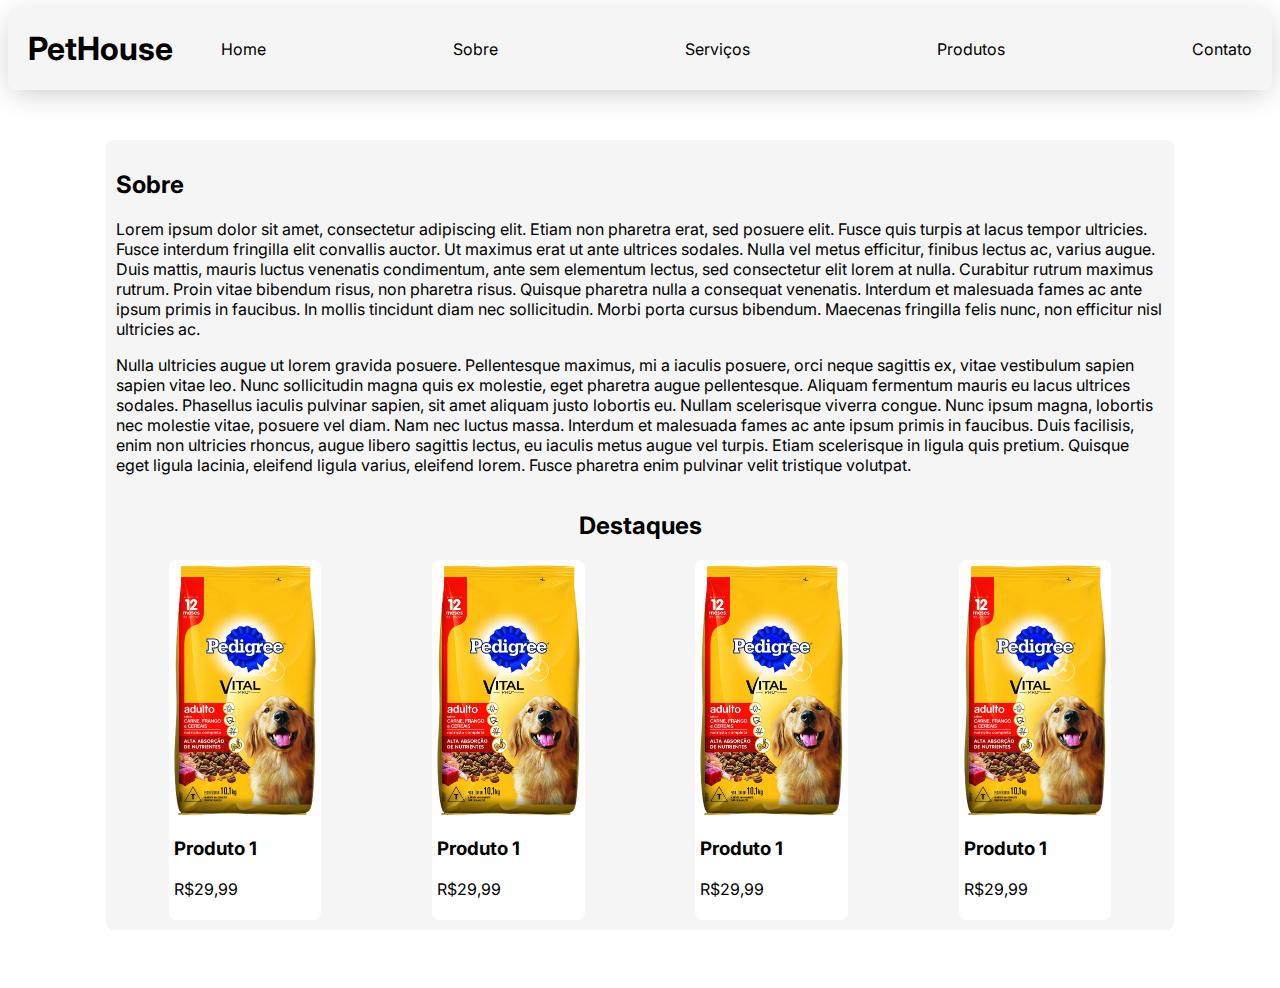
==== index.html @ 9e3e1195 "feat: :hammer: Commit inital" ====
<!DOCTYPE html>
<html lang="en">
<head>
    <link rel="stylesheet" href="/CSS/index.css">
    <meta charset="UTF-8">
    <meta name="viewport" content="width=device-width, initial-scale=1.0">
    <title>Petshop</title>
</head>
<body>
    <main>
        <header>
            <h1>PetHouse</h1>
            <nav>
                <ul>
                    <li>
                        <a href="">Home</a>
                    </li>
                    <li>
                        <a href="">Sobre</a>
                    </li>
                    <li>
                        <a href="">Serviços</a>
                    </li>
                    <li>
                        <a href="">Produtos</a>
                    </li>
                    <li>
                        <a href="">Contato</a>
                    </li>
                </ul>
            </nav>
        </header>
        <div class="subQuadrado">
            <div class="quadrado">
                <div class="sobre">
                    <h2>Sobre</h2>
                    <p>
                        Lorem ipsum dolor sit amet, consectetur adipiscing elit. Etiam non pharetra erat, sed posuere elit. Fusce quis turpis at lacus tempor ultricies. Fusce interdum fringilla elit convallis auctor. Ut maximus erat ut ante ultrices sodales. Nulla vel metus efficitur, finibus lectus ac, varius augue. Duis mattis, mauris luctus venenatis condimentum, ante sem elementum lectus, sed consectetur elit lorem at nulla. Curabitur rutrum maximus rutrum. Proin vitae bibendum risus, non pharetra risus. Quisque pharetra nulla a consequat venenatis. Interdum et malesuada fames ac ante ipsum primis in faucibus. In mollis tincidunt diam nec sollicitudin. Morbi porta cursus bibendum. Maecenas fringilla felis nunc, non efficitur nisl ultricies ac.
                    </p>
                    <p>
                        Nulla ultricies augue ut lorem gravida posuere. Pellentesque maximus, mi a iaculis posuere, orci neque sagittis ex, vitae vestibulum sapien sapien vitae leo. Nunc sollicitudin magna quis ex molestie, eget pharetra augue pellentesque. Aliquam fermentum mauris eu lacus ultrices sodales. Phasellus iaculis pulvinar sapien, sit amet aliquam justo lobortis eu. Nullam scelerisque viverra congue. Nunc ipsum magna, lobortis nec molestie vitae, posuere vel diam. Nam nec luctus massa. Interdum et malesuada fames ac ante ipsum primis in faucibus. Duis facilisis, enim non ultricies rhoncus, augue libero sagittis lectus, eu iaculis metus augue vel turpis. Etiam scelerisque in ligula quis pretium. Quisque eget ligula lacinia, eleifend ligula varius, eleifend lorem. Fusce pharetra enim pulvinar velit tristique volutpat.
                    </p>
                </div>
                <h2>Destaques</h2>
                <div class="secaoLocalProdutosDestaques">
                    <div class="prduto">
                        <img src="/img/Racao.png" alt="">
                        <h3>Produto 1</h3>
                        <p>R$29,99</p>
                    </div>
                    <div class="prduto">
                        <img src="/img/Racao.png" alt="">
                        <h3>Produto 1</h3>
                        <p>R$29,99</p>
                    </div>
                    <div class="prduto">
                        <img src="/img/Racao.png" alt="">
                        <h3>Produto 1</h3>
                        <p>R$29,99</p>
                    </div>
                    <div class="prduto">
                        <img src="/img/Racao.png" alt="">
                        <h3>Produto 1</h3>
                        <p>R$29,99</p>
                    </div>
                </div>
            </div>
        </div>
    </main>
</body>
</html>
---- CSS/index.css ----
@import url('https://fonts.googleapis.com/css2?family=Inter:wght@100..900&family=Poppins:ital,wght@0,100;0,200;0,300;0,400;0,500;0,600;0,700;0,800;0,900;1,100;1,200;1,300;1,400;1,500;1,600;1,700;1,800;1,900&display=swap');

body {
    background-image: url(/img/Fundo.jpg);
    background-size: cover;
    background-position: center;
    background-attachment: fixed;
    font-family: "Inter", sans-serif;
}

header {
    display: grid;
    grid-template-columns: 1fr 7fr;
    background-color: whitesmoke;
    border-radius: 8px;
    padding: 0px 20px 0px 20px;
    box-shadow: 0px 6px 31px -6px #00000040;
}

ul {
    display: flex;
    align-items: center;
    justify-content: space-between;
    line-height: 50px;
    list-style: none;
}

a {
    text-decoration: none;
    color: black;
}

.subQuadrado {
    display: flex;
    justify-content: center;
    padding: 50px;
}

.quadrado {
    padding: 10px;
    width: 90%;
    background-color: whitesmoke;
    border-radius: 8px;
    display: flex;
    flex-direction: column;
    align-items: center;
    justify-content: center;
    position: relative;
}

.secaoLocalProdutosDestaques {
    display: flex;
    align-items: center;
    justify-content: space-between;
    padding: 0px;
    width: 90%;
}

.prduto {
    border-radius: 8px;
    background-color: white;
    border: solid white 5px;
}

.prduto img {
    max-height: 250px;
}
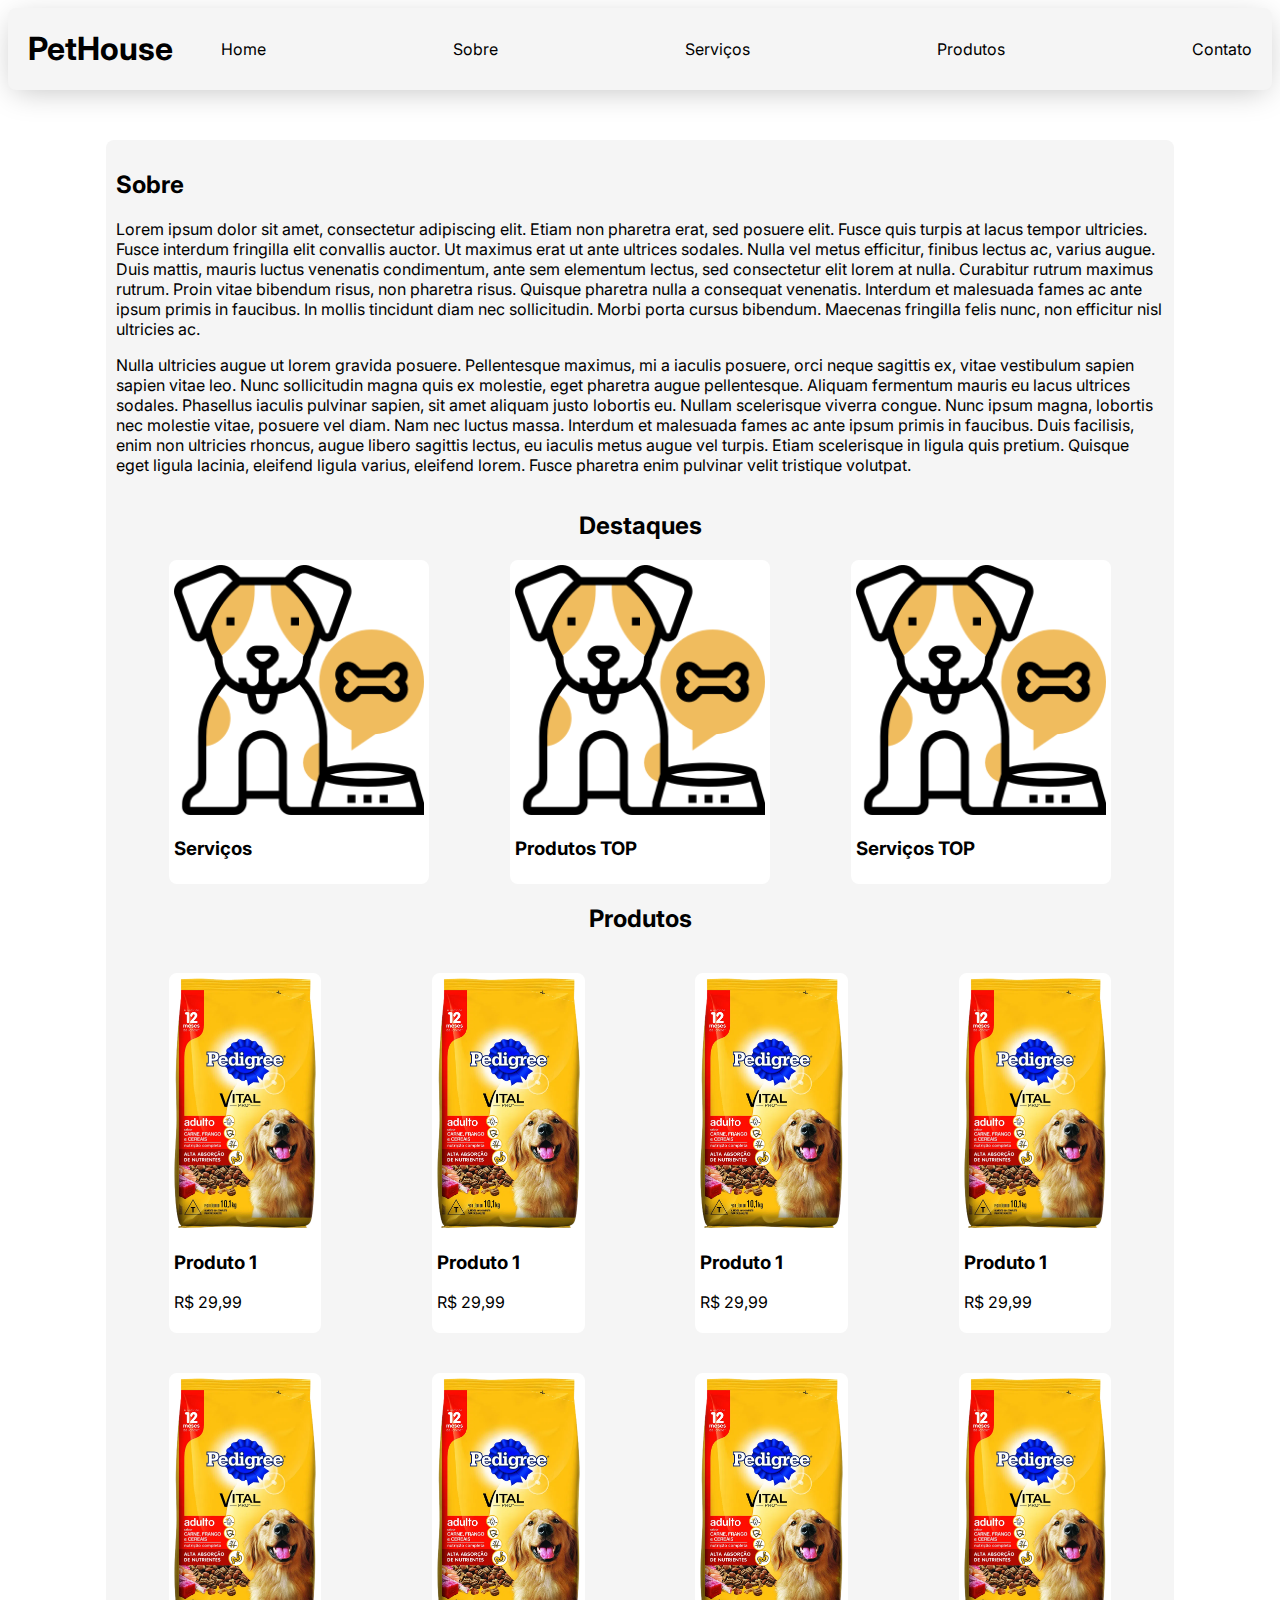
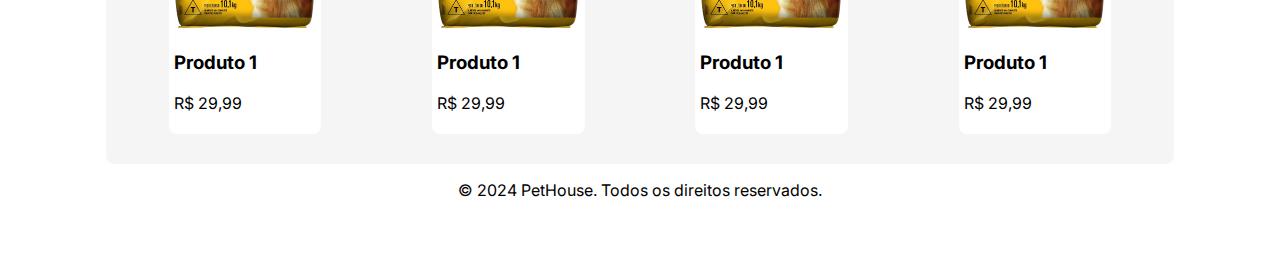
==== commit 8fc7aa7b: "feat: :hammer: Destaques add" ====
--- a/index.html
+++ b/index.html
@@ -42,29 +42,69 @@
                     </p>
                 </div>
                 <h2>Destaques</h2>
-                <div class="secaoLocalProdutosDestaques">
+                <div class="secaoLocalDestaques">
                     <div class="prduto">
-                        <img src="/img/Racao.png" alt="">
-                        <h3>Produto 1</h3>
-                        <p>R$29,99</p>
+                        <img src="/img/cachorro.png" alt="">
+                        <h3>Serviços</h3>
                     </div>
                     <div class="prduto">
-                        <img src="/img/Racao.png" alt="">
-                        <h3>Produto 1</h3>
-                        <p>R$29,99</p>
+                        <img src="/img/cachorro.png" alt="">
+                        <h3>Produtos TOP</h3>
                     </div>
                     <div class="prduto">
-                        <img src="/img/Racao.png" alt="">
+                        <img src="/img/cachorro.png" alt="">
+                        <h3>Serviços TOP</h3>
+                    </div>
+                </div>
+                <h2>Produtos</h2>
+                <div class="secaoLocalProdutos">
+                    <div class="prduto">
+                        <img src="/img/Racao.png" alt="Racao">
                         <h3>Produto 1</h3>
-                        <p>R$29,99</p>
+                        <p>R$ 29,99</p>
                     </div>
                     <div class="prduto">
-                        <img src="/img/Racao.png" alt="">
+                        <img src="/img/Racao.png" alt="Racao">
                         <h3>Produto 1</h3>
-                        <p>R$29,99</p>
+                        <p>R$ 29,99</p>
+                    </div>
+                    <div class="prduto">
+                        <img src="/img/Racao.png" alt="Racao">
+                        <h3>Produto 1</h3>
+                        <p>R$ 29,99</p>
+                    </div>
+                    <div class="prduto">
+                        <img src="/img/Racao.png" alt="Racao">
+                        <h3>Produto 1</h3>
+                        <p>R$ 29,99</p>
+                    </div>
+                </div>
+                <div class="secaoLocalProdutos">
+                    <div class="prduto">
+                        <img src="/img/Racao.png" alt="Racao">
+                        <h3>Produto 1</h3>
+                        <p>R$ 29,99</p>
+                    </div>
+                    <div class="prduto">
+                        <img src="/img/Racao.png" alt="Racao">
+                        <h3>Produto 1</h3>
+                        <p>R$ 29,99</p>
+                    </div>
+                    <div class="prduto">
+                        <img src="/img/Racao.png" alt="Racao">
+                        <h3>Produto 1</h3>
+                        <p>R$ 29,99</p>
+                    </div>
+                    <div class="prduto">
+                        <img src="/img/Racao.png" alt="Racao">
+                        <h3>Produto 1</h3>
+                        <p>R$ 29,99</p>
                     </div>
                 </div>
             </div>
+            <footer>
+                <p>&copy; 2024 PetHouse. Todos os direitos reservados.</p>
+            </footer>
         </div>
     </main>
 </body>
--- a/CSS/index.css
+++ b/CSS/index.css
@@ -32,6 +32,8 @@
 
 .subQuadrado {
     display: flex;
+    flex-direction: column;
+    align-items: center;
     justify-content: center;
     padding: 50px;
 }
@@ -48,7 +50,7 @@
     position: relative;
 }
 
-.secaoLocalProdutosDestaques {
+.secaoLocalDestaques {
     display: flex;
     align-items: center;
     justify-content: space-between;
@@ -66,5 +68,15 @@
     max-height: 250px;
 }
 
+.secaoLocalProdutos {
+    border: solid transparent 20px;
+    display: flex;
+    align-items: center;
+    justify-content: space-between;
+    padding: 0px;
+    width: 90%;
+}
 
 
+
+
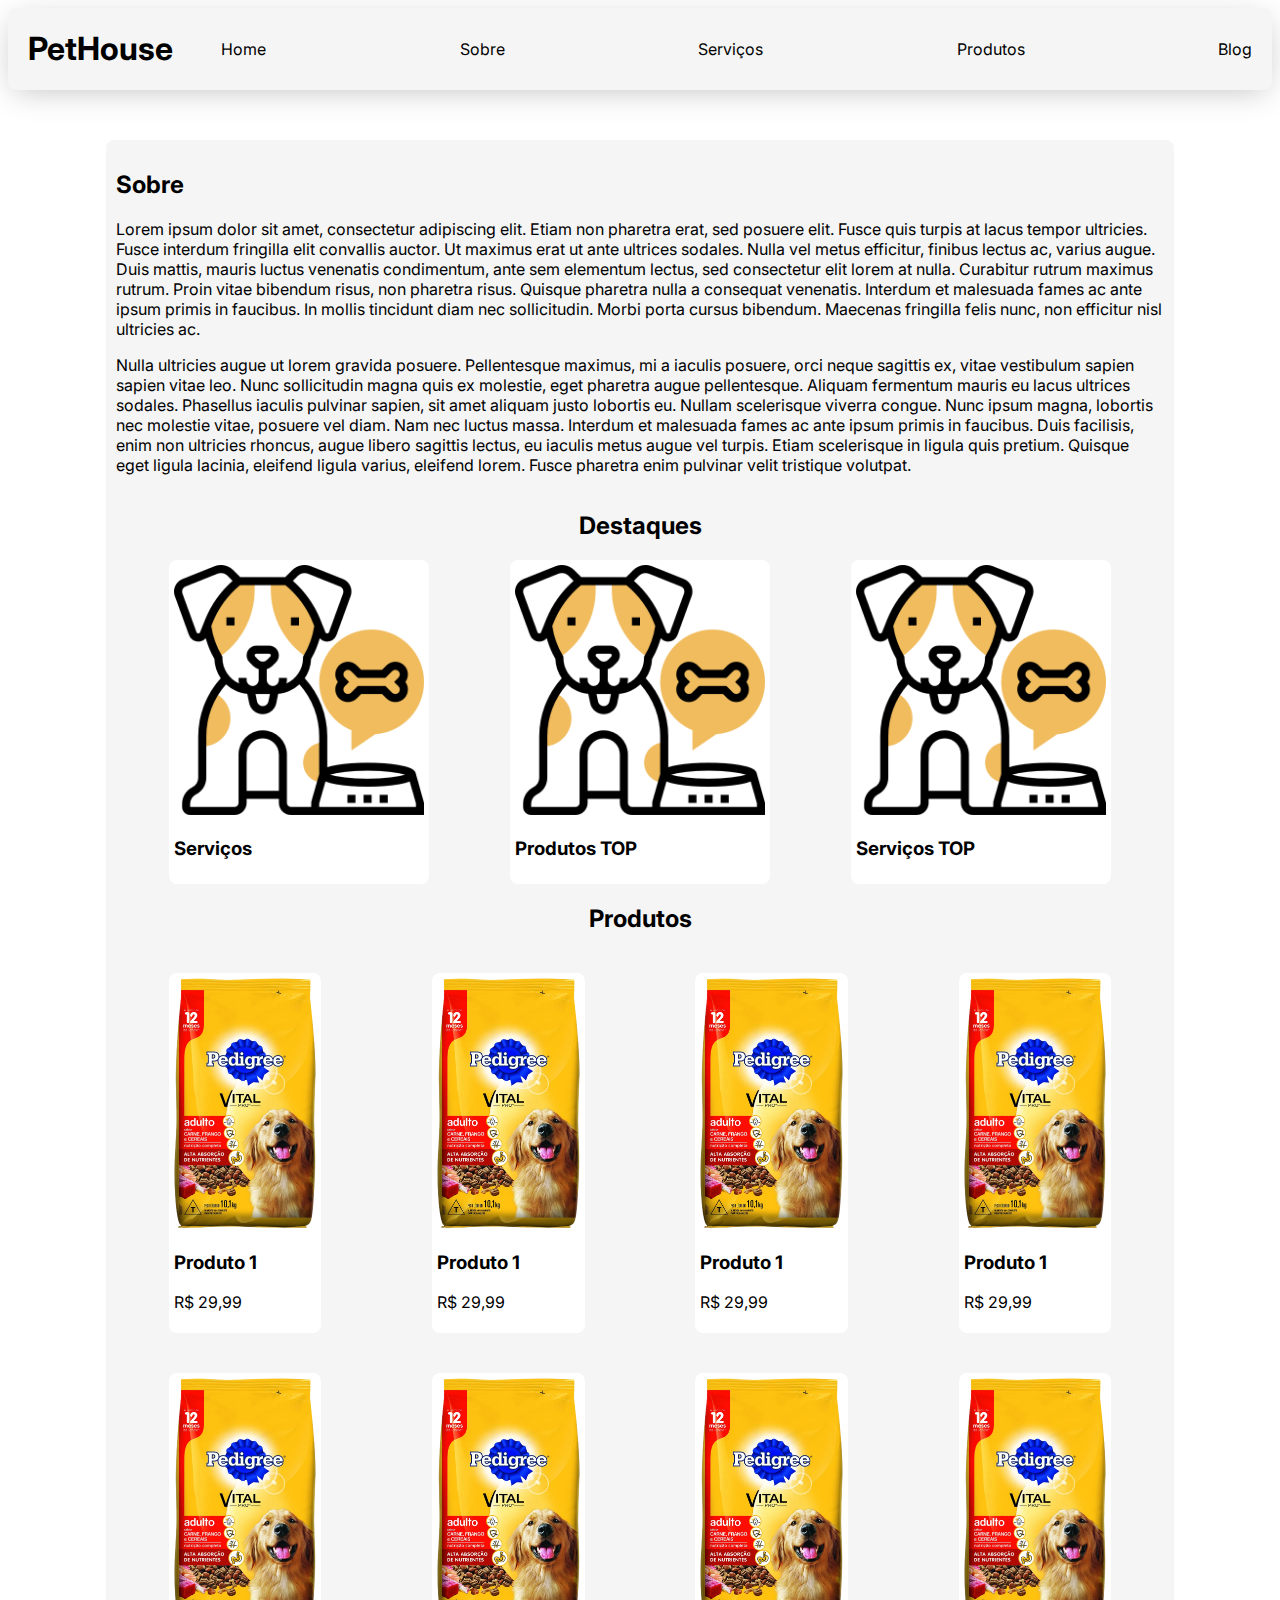
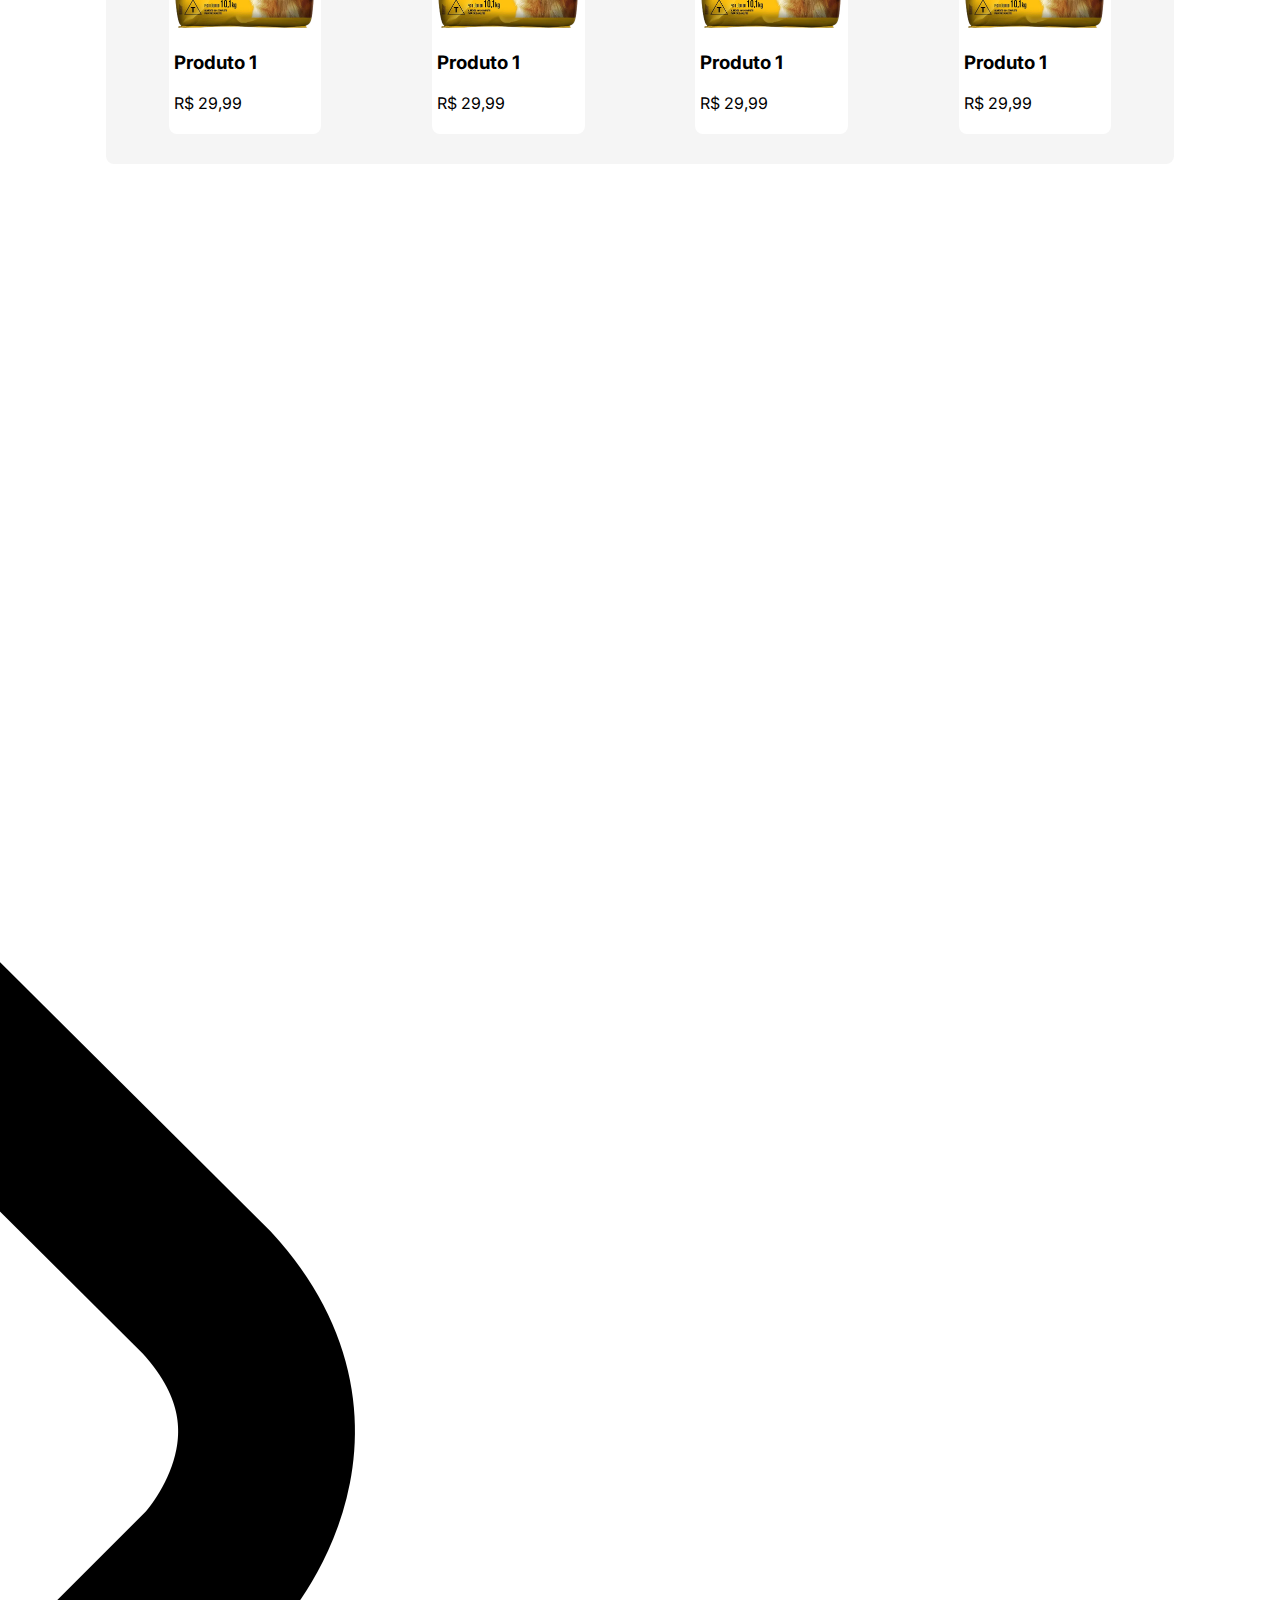
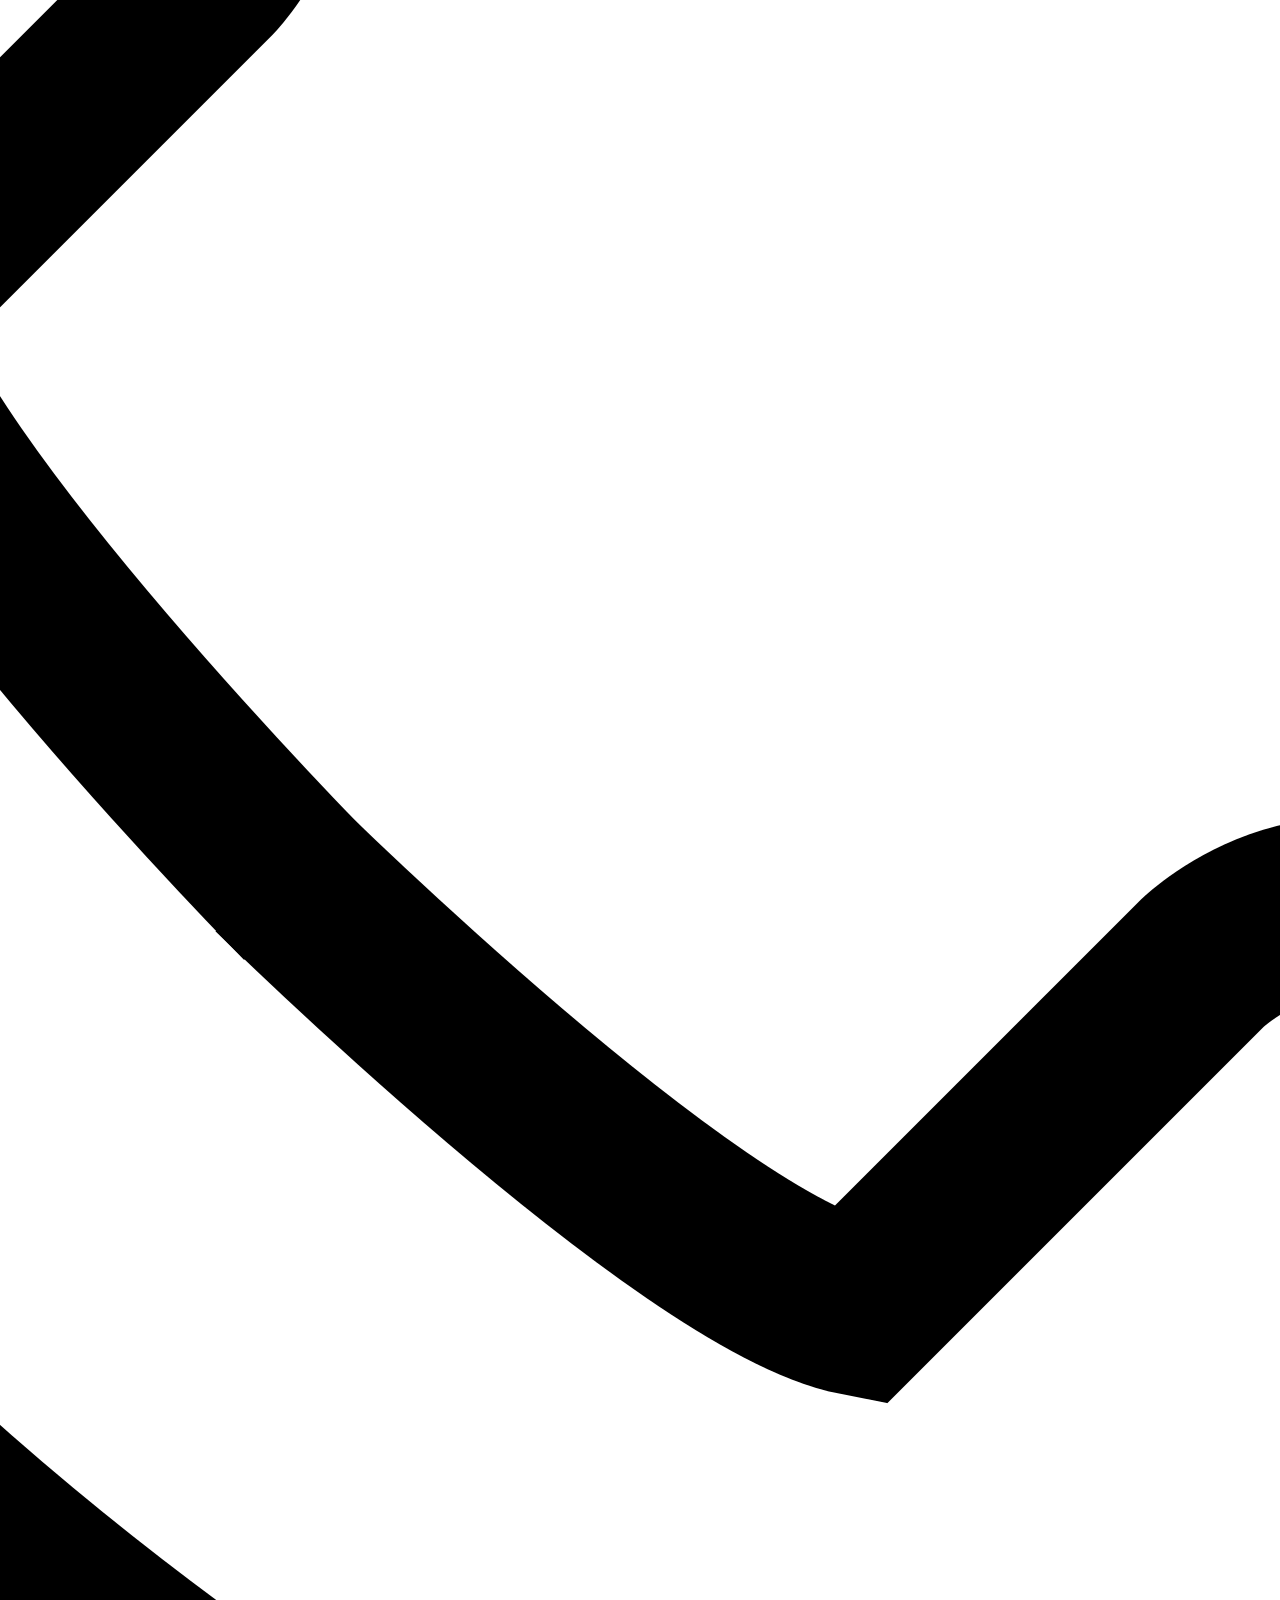
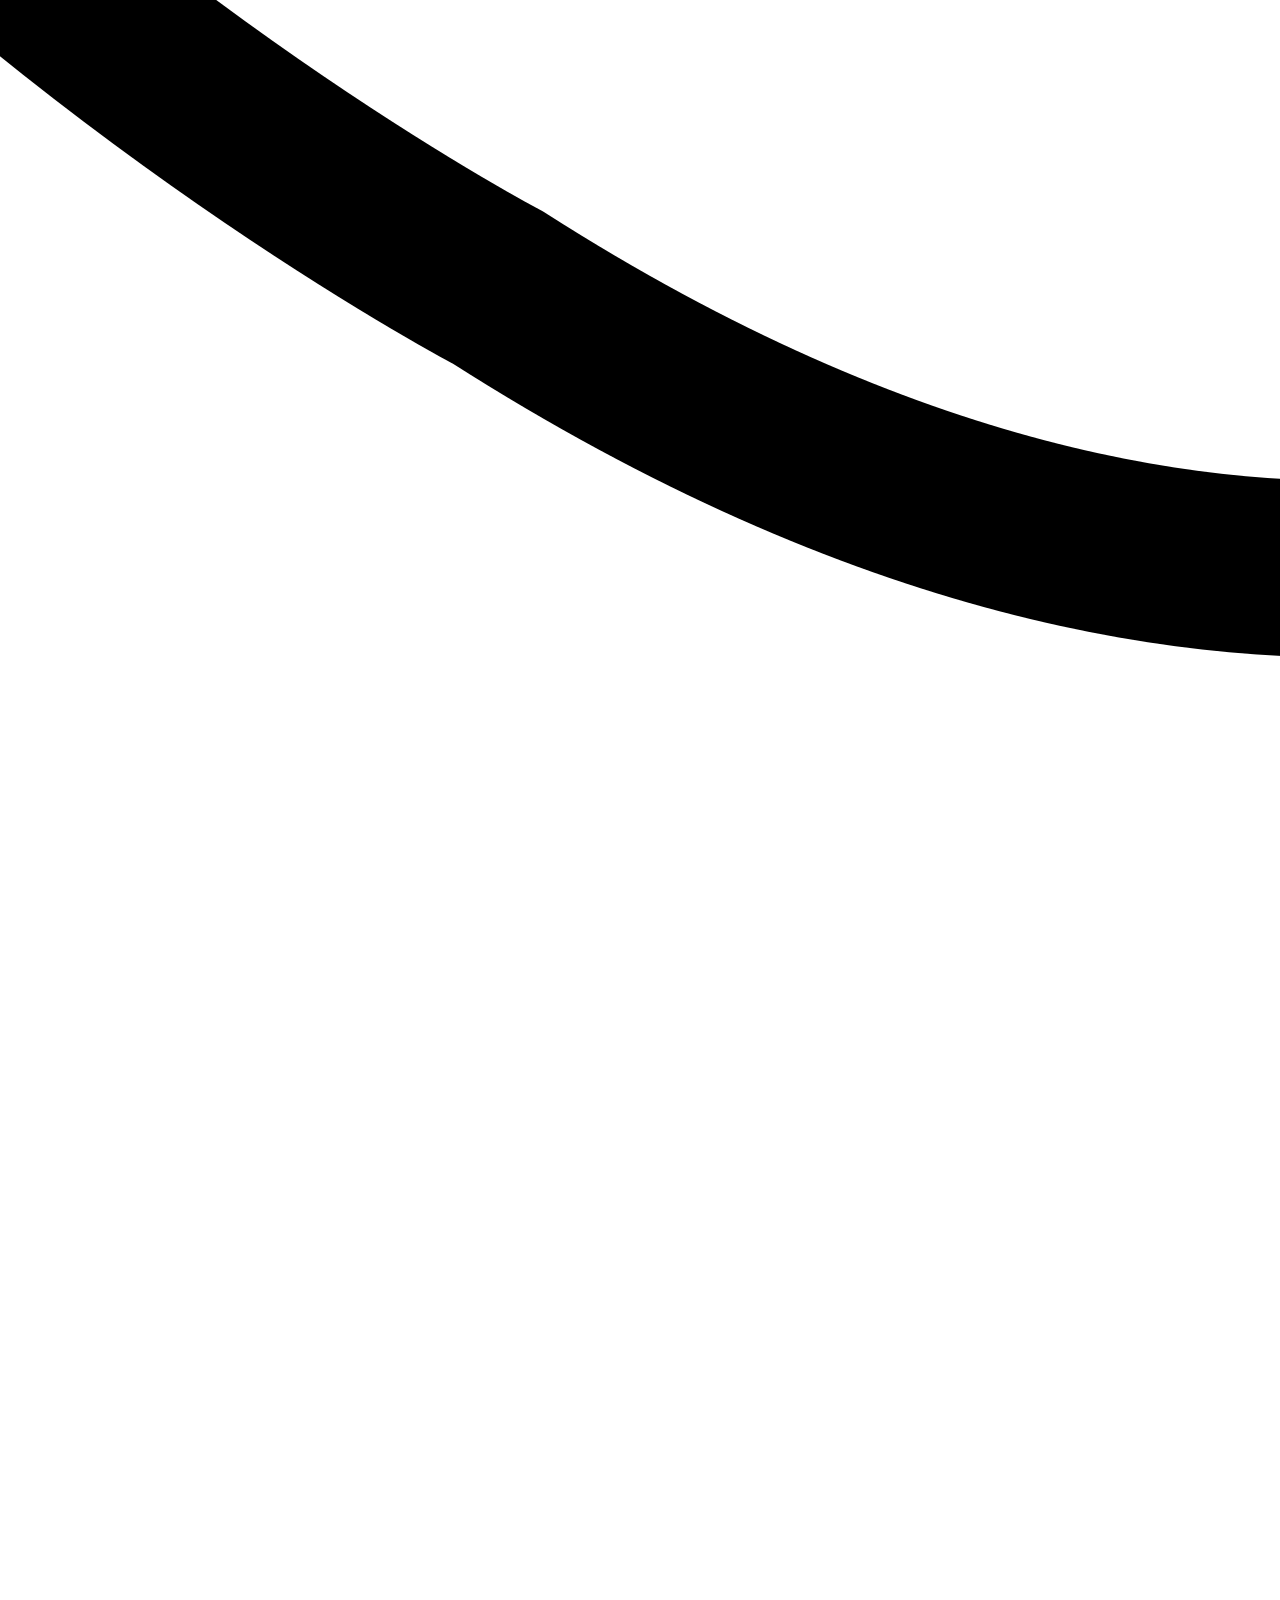
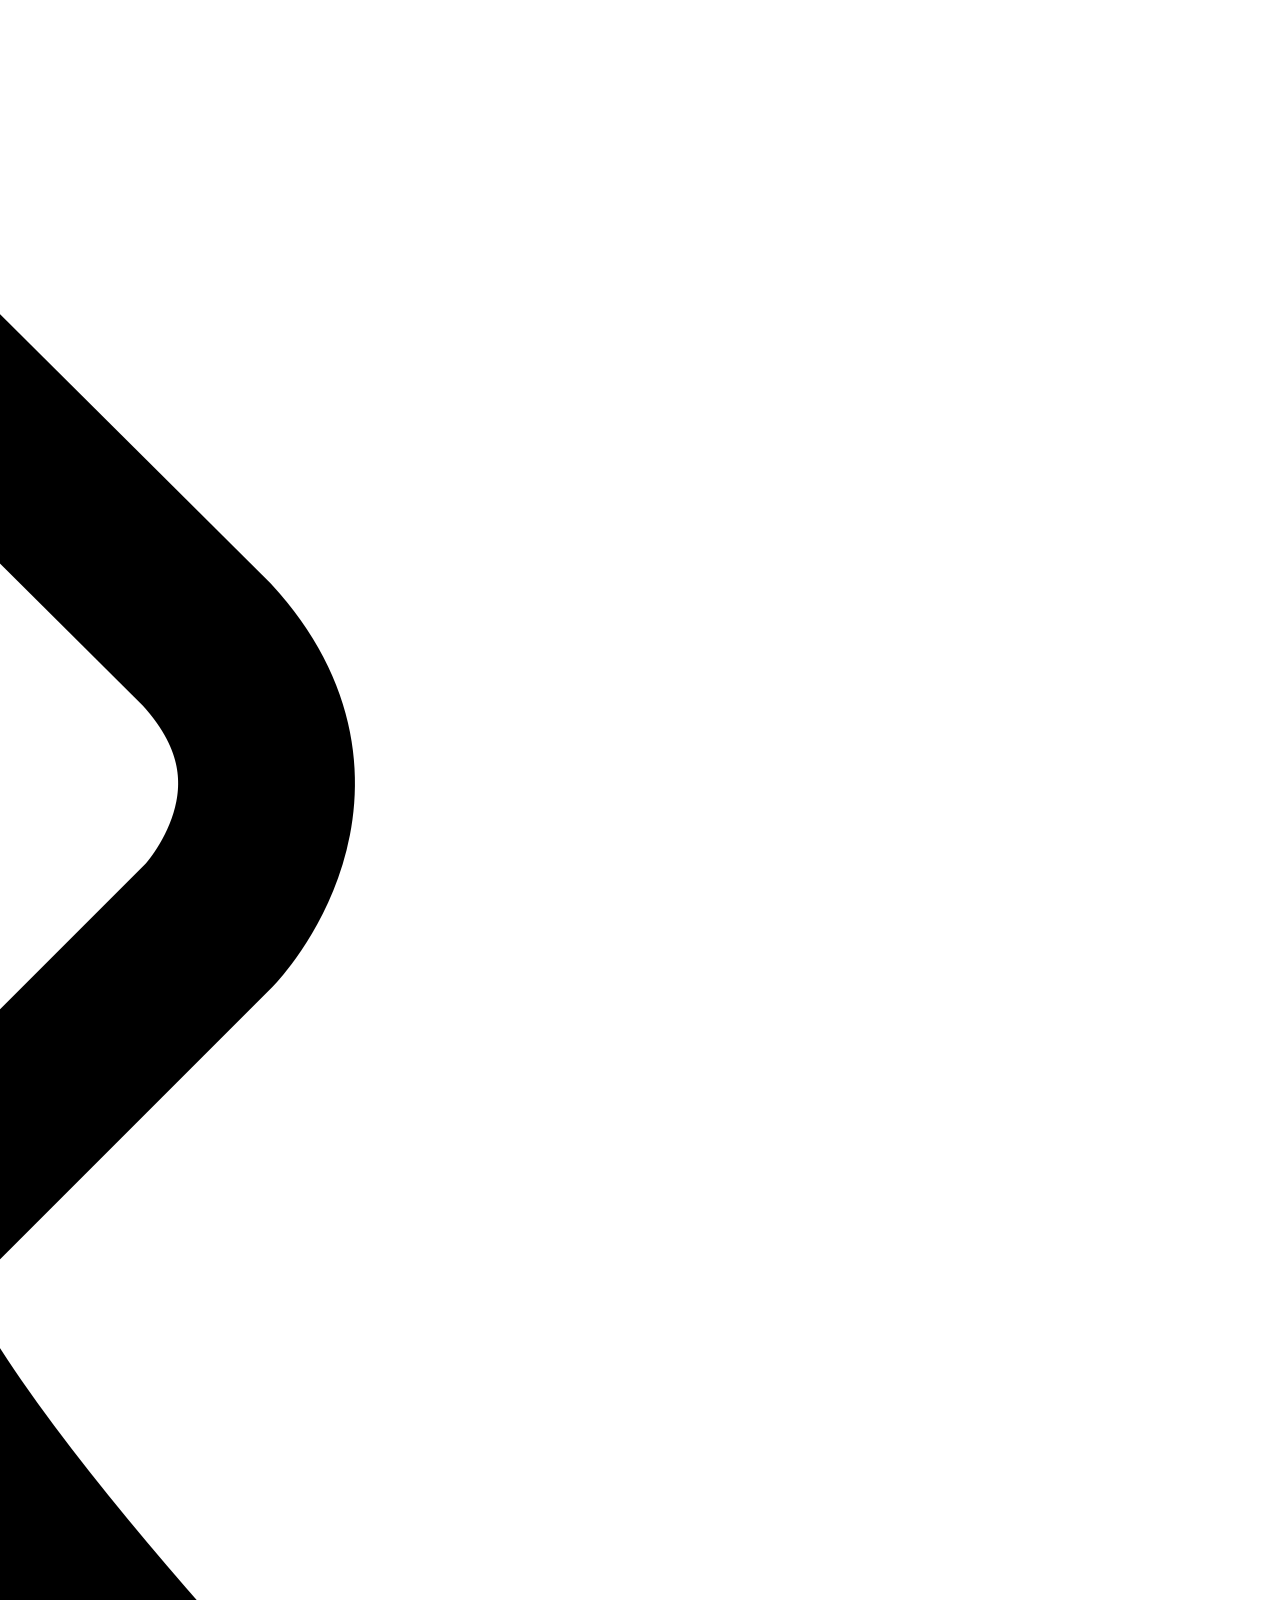
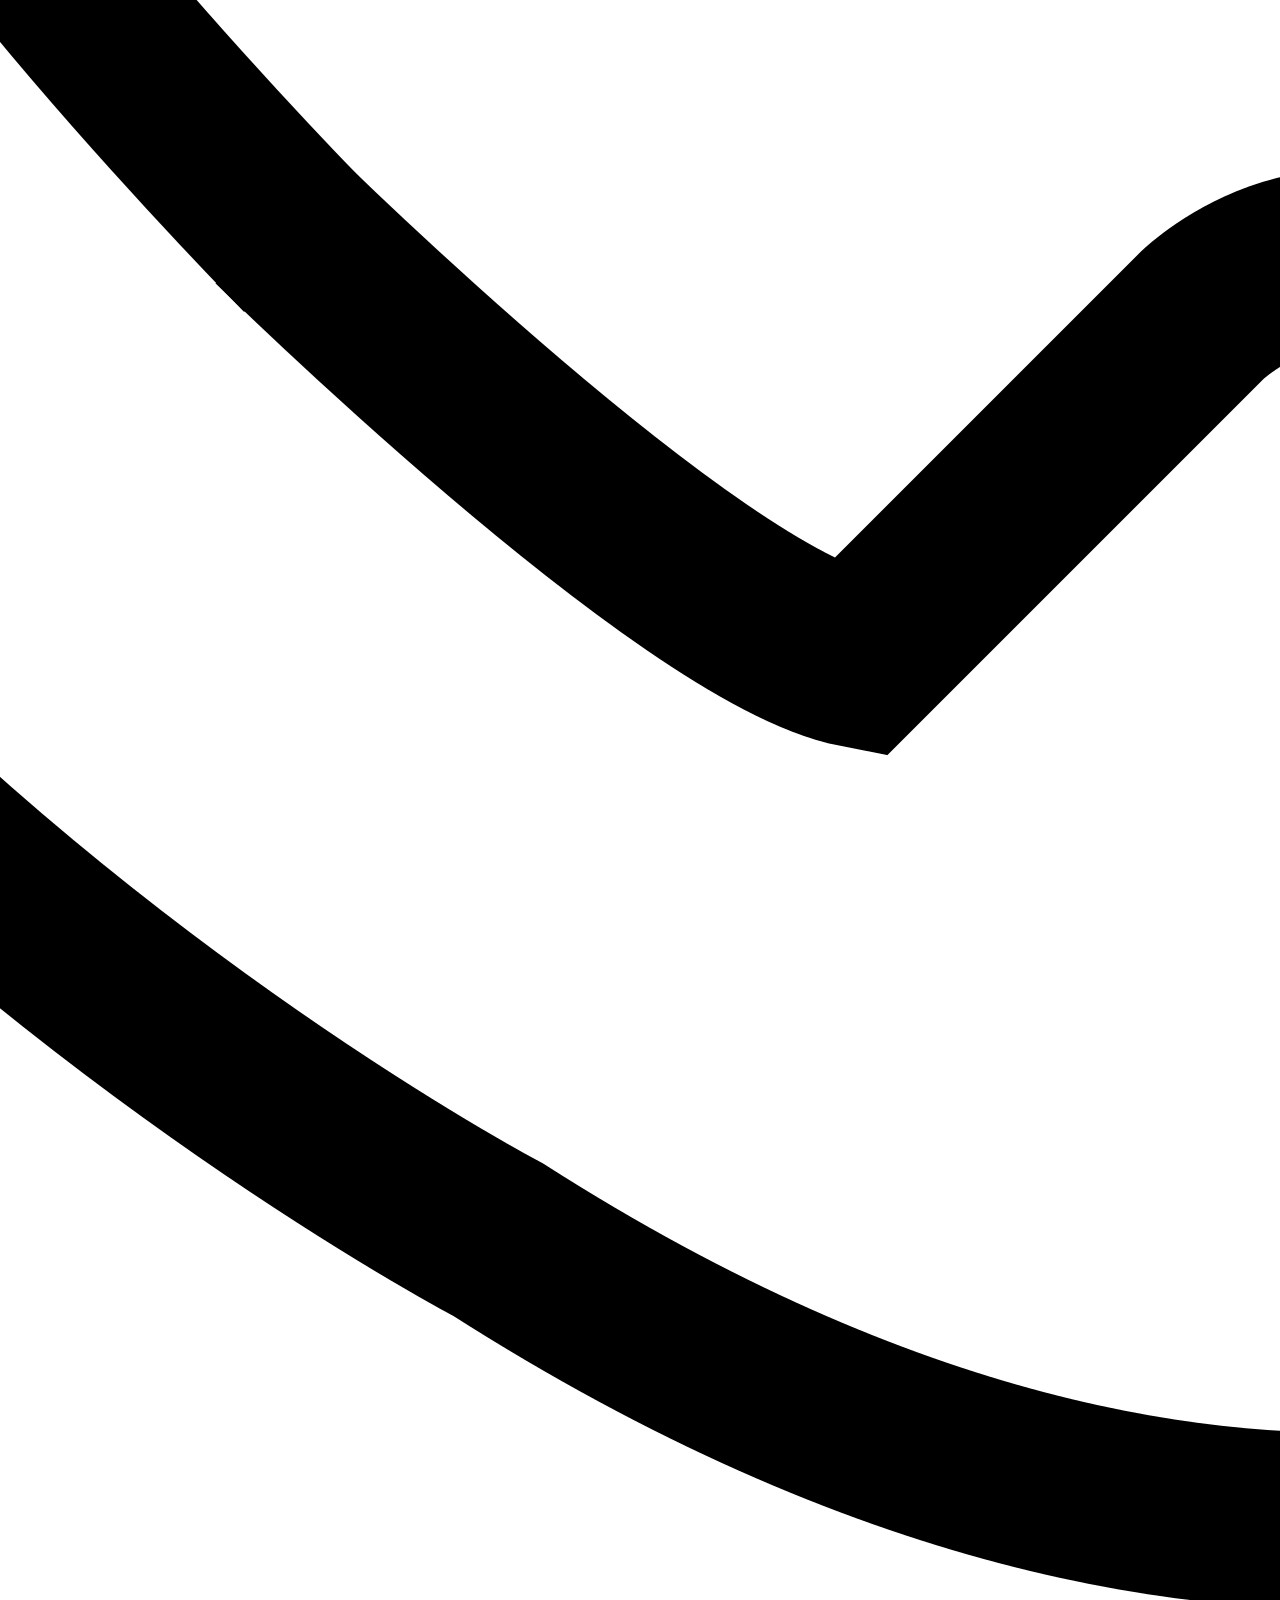
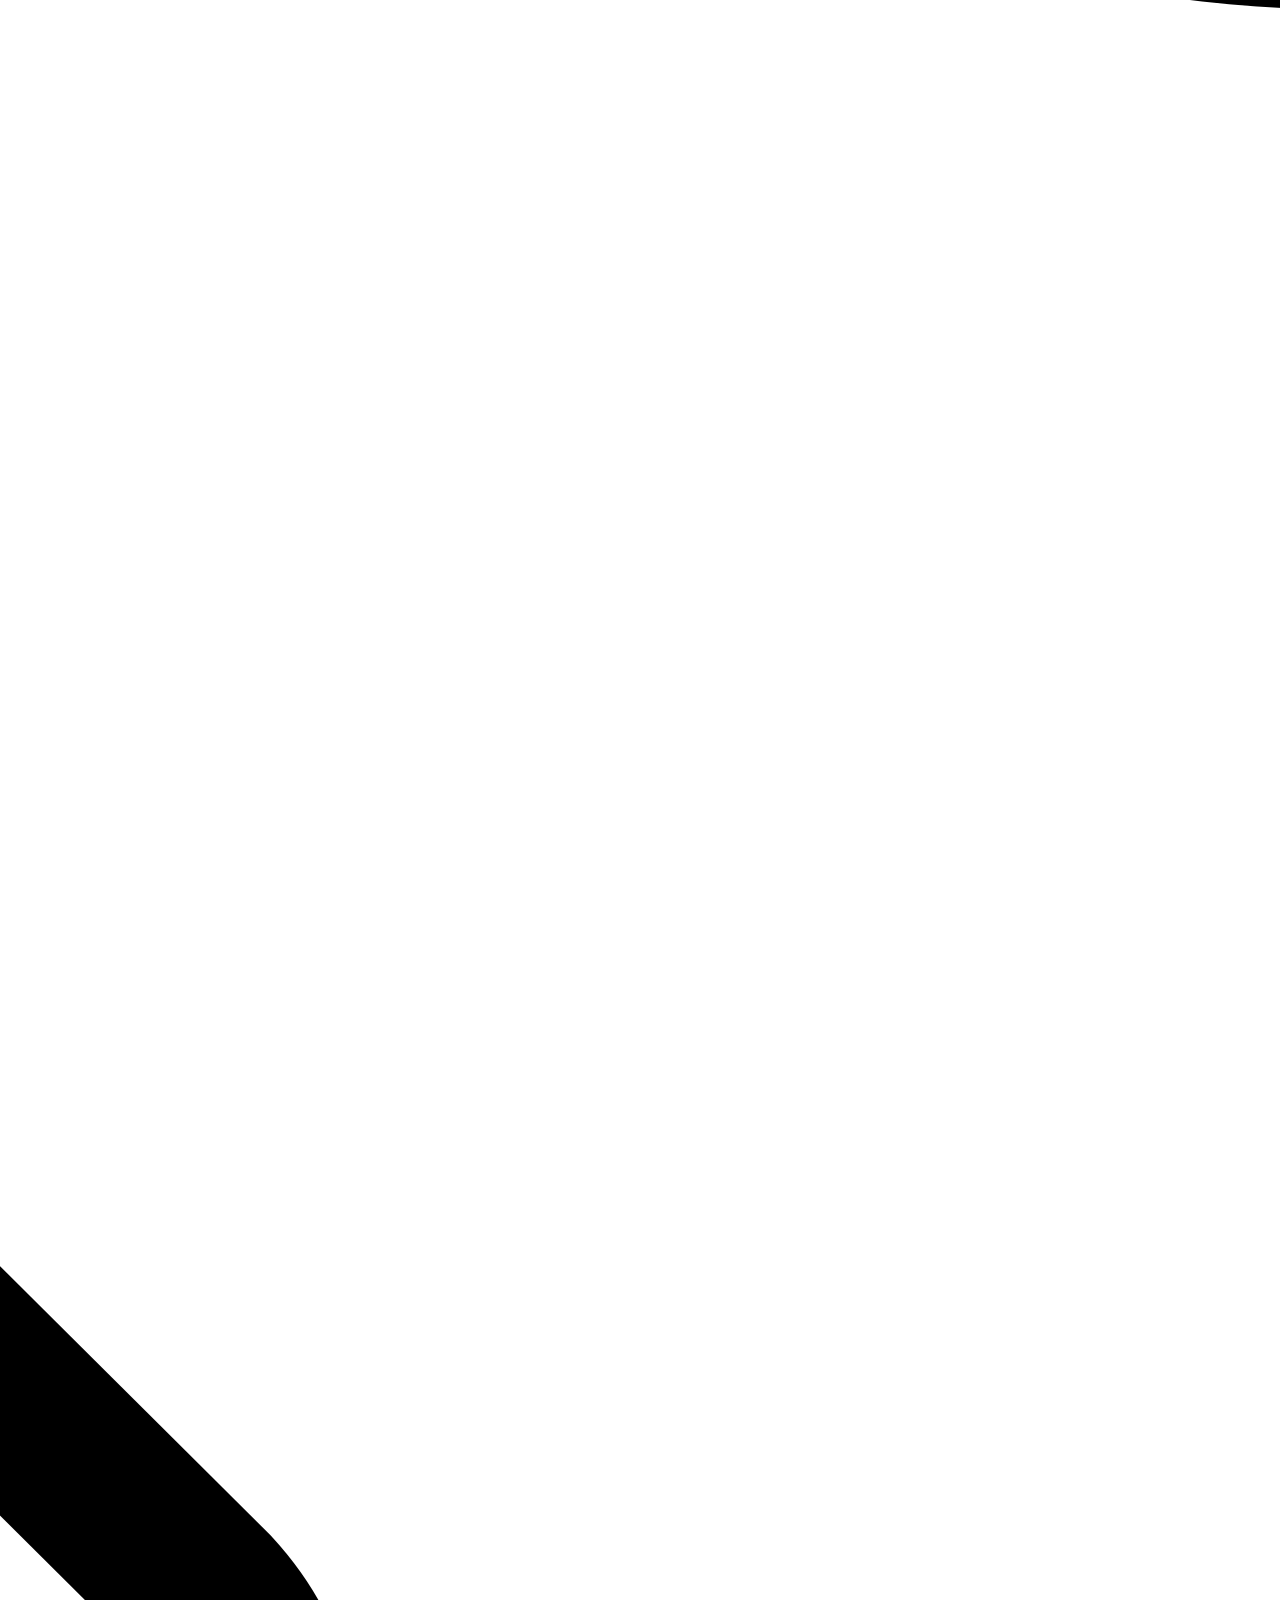
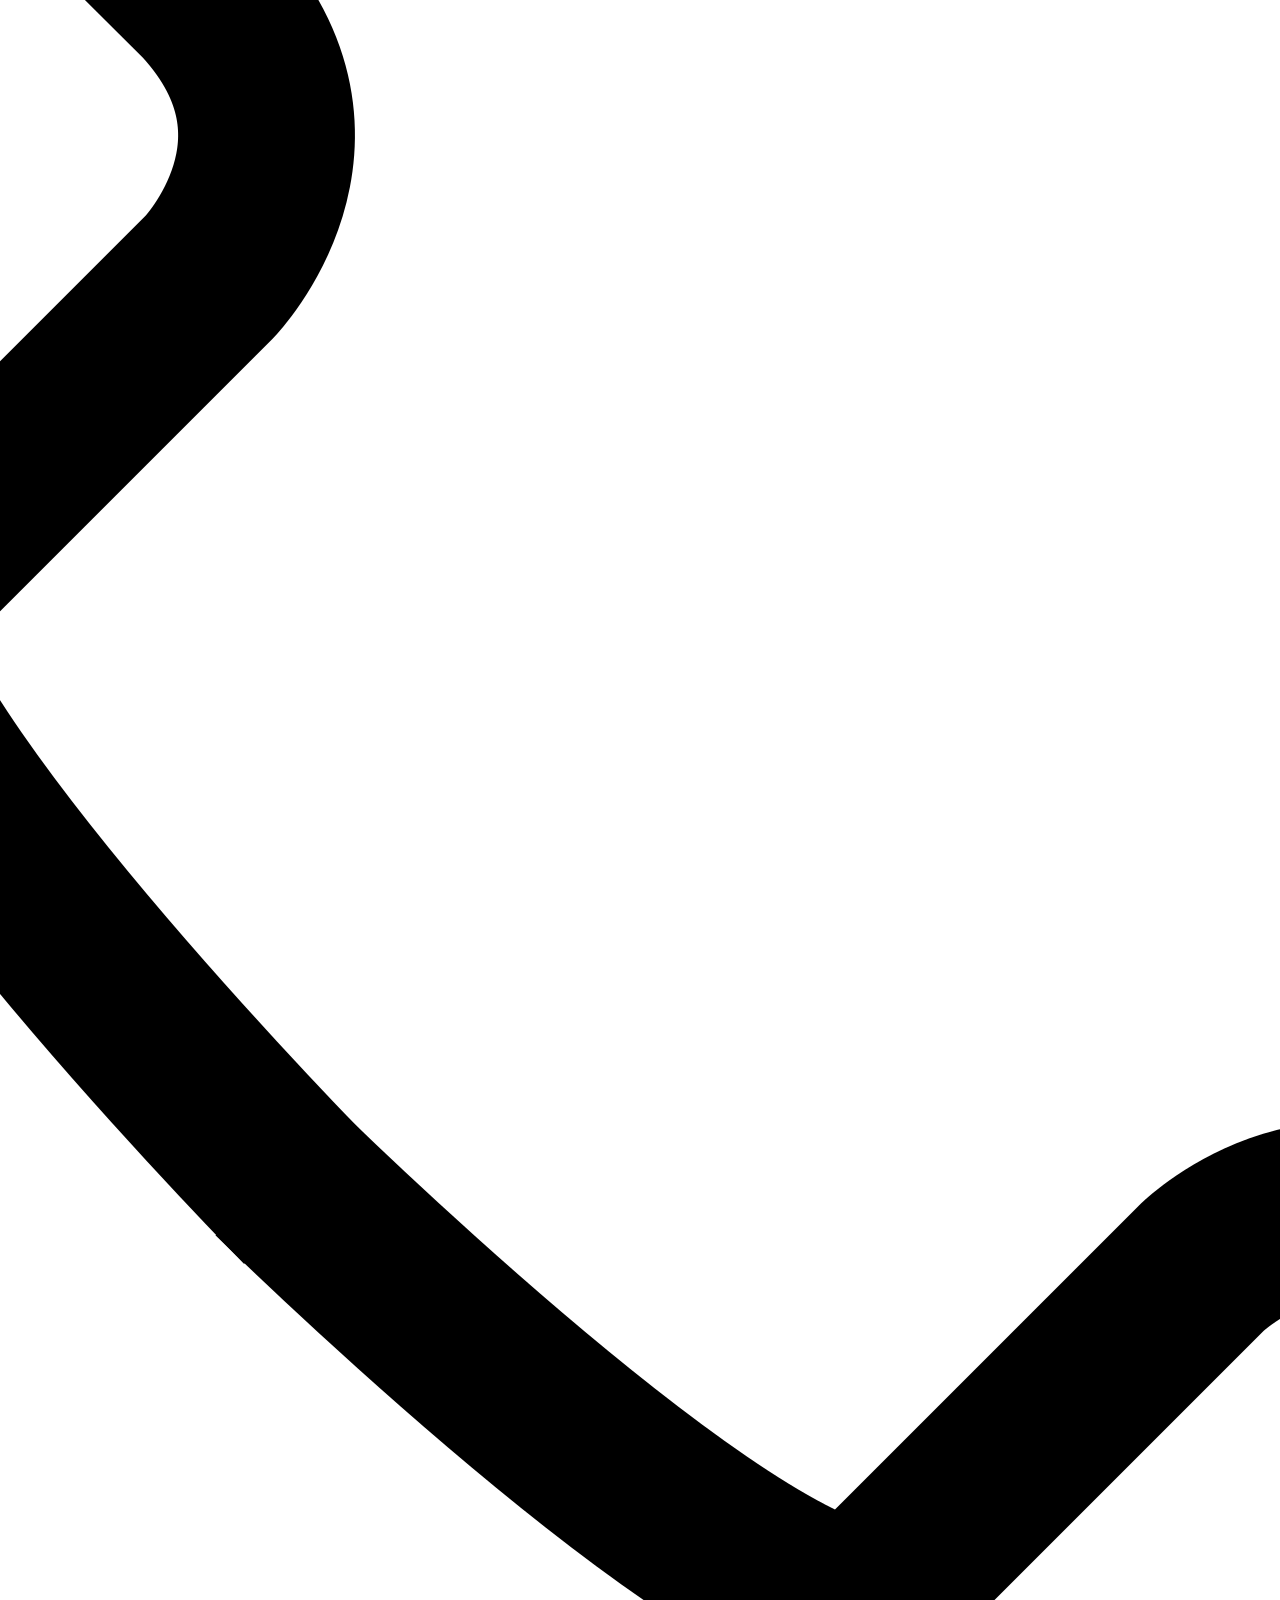
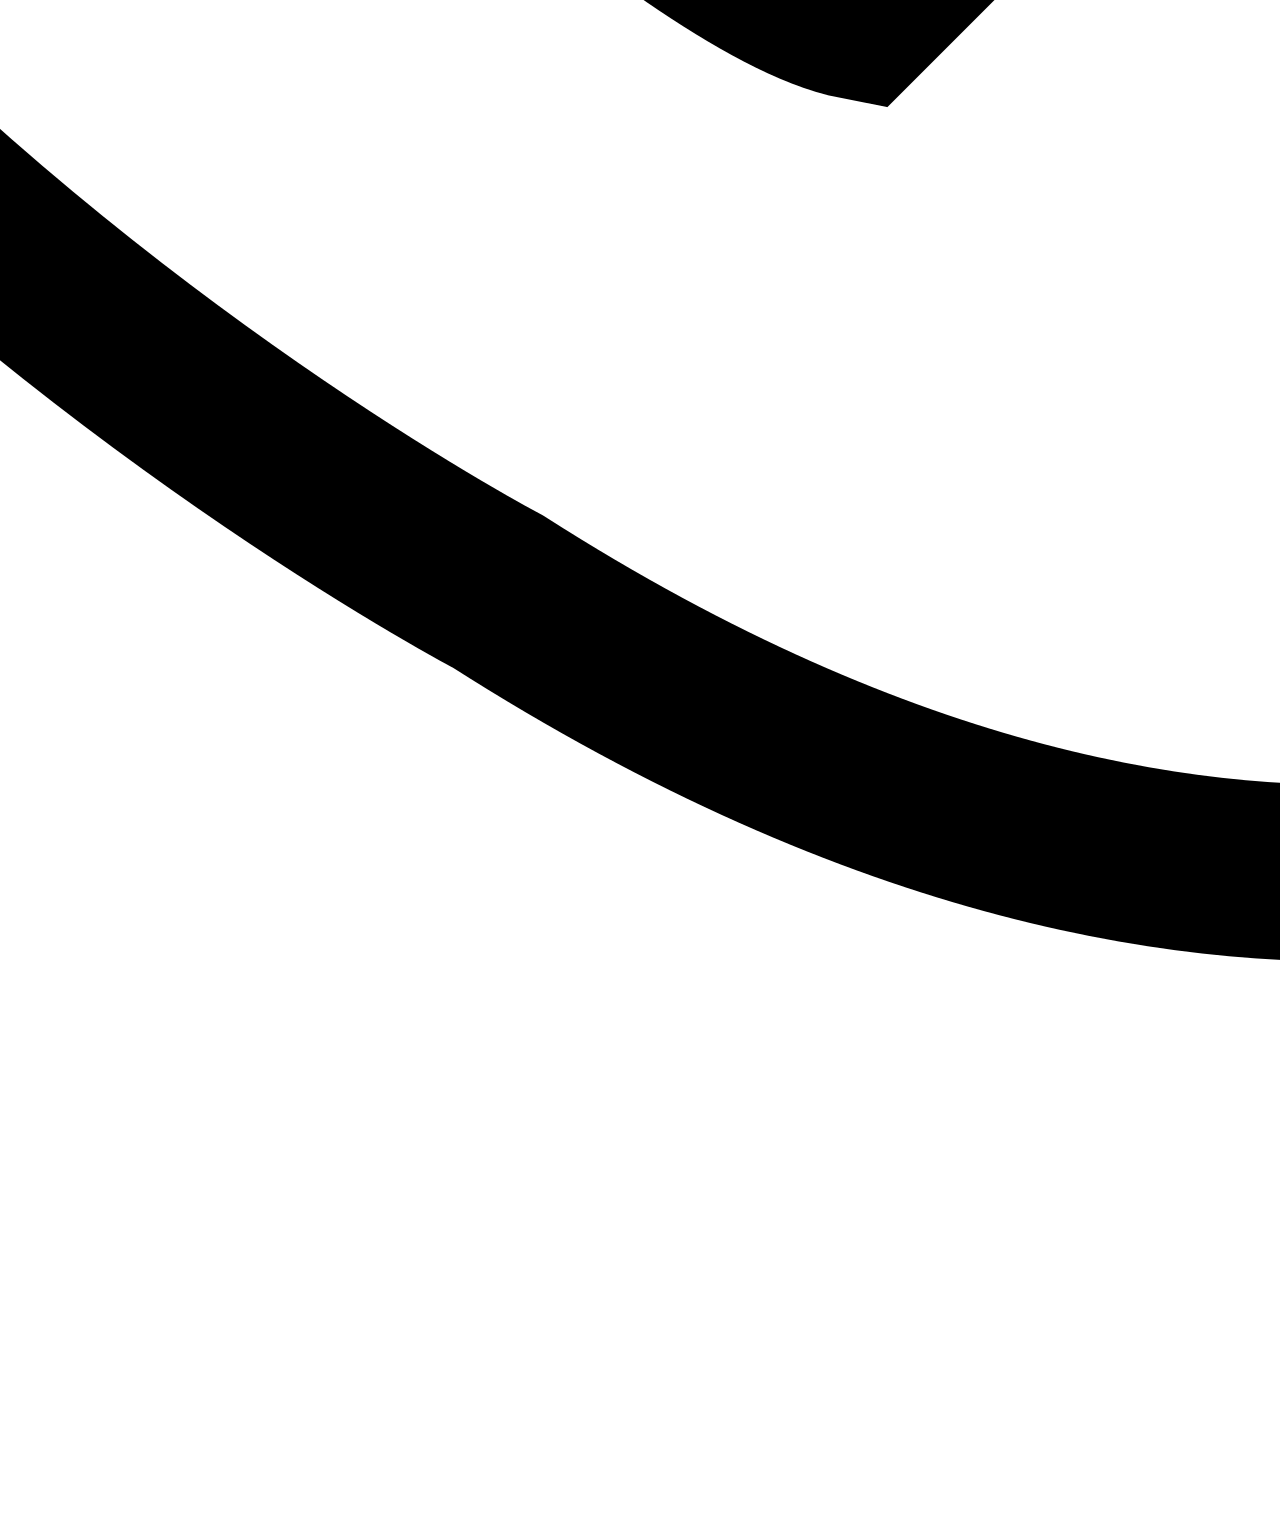
==== commit 97d5481b: "feat: :hammer: Blog e Responsividade" ====
--- a/index.html
+++ b/index.html
@@ -1,5 +1,5 @@
 <!DOCTYPE html>
-<html lang="en">
+<html lang="pt-br">
 <head>
     <link rel="stylesheet" href="/CSS/index.css">
     <meta charset="UTF-8">
@@ -7,31 +7,31 @@
     <title>Petshop</title>
 </head>
 <body>
+    <header>
+        <h1>PetHouse</h1>
+        <nav>
+            <ul>
+                <li>
+                    <a href="index.html">Home</a>
+                </li>
+                <li>
+                    <a href="">Sobre</a>
+                </li>
+                <li>
+                    <a href="">Serviços</a>
+                </li>
+                <li>
+                    <a href="">Produtos</a>
+                </li>
+                <li>
+                    <a href="/pages/blog.html">Blog</a>
+                </li>
+            </ul>
+        </nav>
+    </header>
     <main>
-        <header>
-            <h1>PetHouse</h1>
-            <nav>
-                <ul>
-                    <li>
-                        <a href="">Home</a>
-                    </li>
-                    <li>
-                        <a href="">Sobre</a>
-                    </li>
-                    <li>
-                        <a href="">Serviços</a>
-                    </li>
-                    <li>
-                        <a href="">Produtos</a>
-                    </li>
-                    <li>
-                        <a href="">Contato</a>
-                    </li>
-                </ul>
-            </nav>
-        </header>
         <div class="subQuadrado">
-            <div class="quadrado">
+            <section class="quadrado">
                 <div class="sobre">
                     <h2>Sobre</h2>
                     <p>
@@ -101,11 +101,25 @@
                         <p>R$ 29,99</p>
                     </div>
                 </div>
-            </div>
+            </section>
             <footer>
+                <div class="subLinks">
+                    <div class="link">
+                        <img src="/img/Contato.png" alt="Contato">
+                        <p>Contato 1</p>
+                    </div>
+                    <div class="link">
+                        <img src="/img/Contato.png" alt="Contato">
+                        <p>Contato 1</p>
+                    </div>
+                    <div class="link">
+                        <img src="/img/Contato.png" alt="Contato">
+                        <p>Contato 1</p>
+                    </div>
+                </div>
                 <p>&copy; 2024 PetHouse. Todos os direitos reservados.</p>
             </footer>
         </div>
     </main>
 </body>
-</html>+</html>
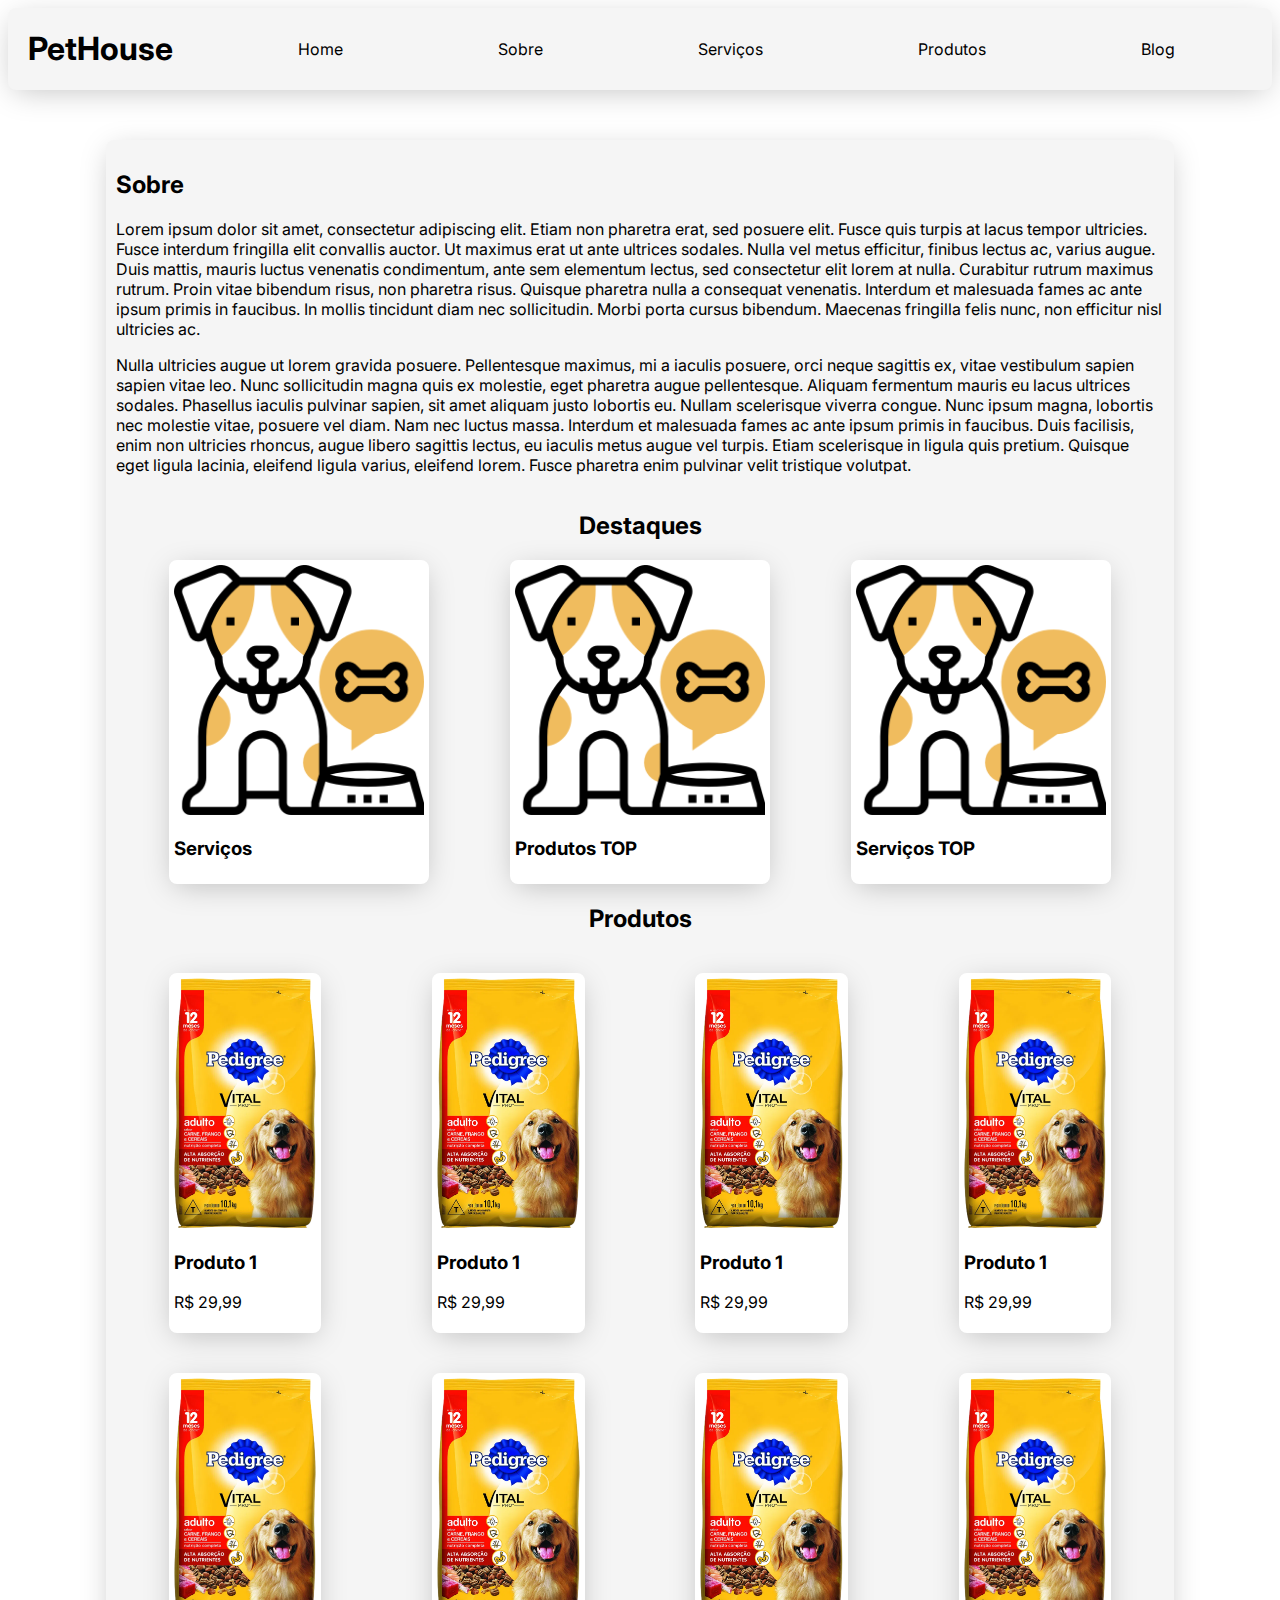
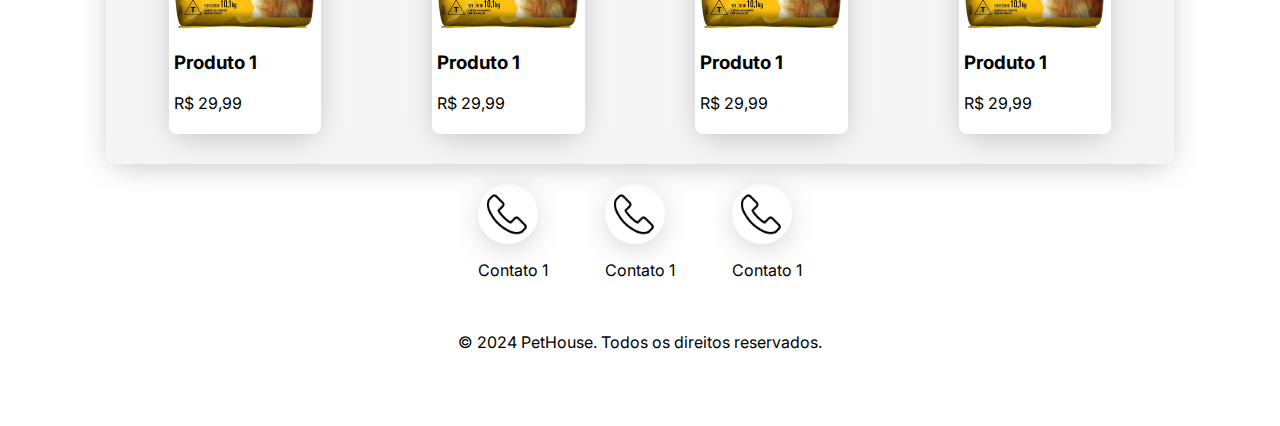
==== commit 52222747: "fix: :art: Rolagem e Ancoras" ====
--- a/index.html
+++ b/index.html
@@ -15,13 +15,13 @@
                     <a href="index.html">Home</a>
                 </li>
                 <li>
-                    <a href="">Sobre</a>
+                    <a href="#sobre">Sobre</a>
                 </li>
                 <li>
-                    <a href="">Serviços</a>
+                    <a href="#secaoLocalDestaques">Serviços</a>
                 </li>
                 <li>
-                    <a href="">Produtos</a>
+                    <a href="#secaoLocalProdutos">Produtos</a>
                 </li>
                 <li>
                     <a href="/pages/blog.html">Blog</a>
@@ -32,7 +32,7 @@
     <main>
         <div class="subQuadrado">
             <section class="quadrado">
-                <div class="sobre">
+                <div id="sobre" class="sobre">
                     <h2>Sobre</h2>
                     <p>
                         Lorem ipsum dolor sit amet, consectetur adipiscing elit. Etiam non pharetra erat, sed posuere elit. Fusce quis turpis at lacus tempor ultricies. Fusce interdum fringilla elit convallis auctor. Ut maximus erat ut ante ultrices sodales. Nulla vel metus efficitur, finibus lectus ac, varius augue. Duis mattis, mauris luctus venenatis condimentum, ante sem elementum lectus, sed consectetur elit lorem at nulla. Curabitur rutrum maximus rutrum. Proin vitae bibendum risus, non pharetra risus. Quisque pharetra nulla a consequat venenatis. Interdum et malesuada fames ac ante ipsum primis in faucibus. In mollis tincidunt diam nec sollicitudin. Morbi porta cursus bibendum. Maecenas fringilla felis nunc, non efficitur nisl ultricies ac.
@@ -42,7 +42,7 @@
                     </p>
                 </div>
                 <h2>Destaques</h2>
-                <div class="secaoLocalDestaques">
+                <div id="secaoLocalDestaques" class="secaoLocalDestaques">
                     <div class="prduto">
                         <img src="/img/cachorro.png" alt="">
                         <h3>Serviços</h3>
@@ -57,7 +57,7 @@
                     </div>
                 </div>
                 <h2>Produtos</h2>
-                <div class="secaoLocalProdutos">
+                <div id="secaoLocalProdutos"  class="secaoLocalProdutos">
                     <div class="prduto">
                         <img src="/img/Racao.png" alt="Racao">
                         <h3>Produto 1</h3>
--- a/CSS/index.css
+++ b/CSS/index.css
@@ -1,4 +1,8 @@
 @import url('https://fonts.googleapis.com/css2?family=Inter:wght@100..900&family=Poppins:ital,wght@0,100;0,200;0,300;0,400;0,500;0,600;0,700;0,800;0,900;1,100;1,200;1,300;1,400;1,500;1,600;1,700;1,800;1,900&display=swap');
+
+*{
+    scroll-behavior: smooth;
+}
 
 body {
     background-image: url(/img/Fundo.jpg);
@@ -20,7 +24,7 @@
 ul {
     display: flex;
     align-items: center;
-    justify-content: space-between;
+    justify-content: space-around;
     line-height: 50px;
     list-style: none;
 }
@@ -48,6 +52,7 @@
     align-items: center;
     justify-content: center;
     position: relative;
+    box-shadow: 0px 6px 31px -6px #00000040;
 }
 
 .secaoLocalDestaques {
@@ -62,6 +67,7 @@
     border-radius: 8px;
     background-color: white;
     border: solid white 5px;
+    box-shadow: 0px 6px 31px -6px #00000040;
 }
 
 .prduto img {
@@ -77,6 +83,63 @@
     width: 90%;
 }
 
+.subLinks {
+    display: flex;
+    align-items: center;
+    justify-content: space-between;
+    border: solid transparent 20px; 
+}
 
+.link {
+    display: flex;
+    flex-direction: column;
+}
 
+.link img {
+    height: 50px;
+    width: 50px;
+    border: solid white 5px;
+    border-radius: 50%;
+    background-color: white;
+    box-shadow: 0px 6px 31px -6px #00000040;
+}
 
+::-webkit-scrollbar {
+    width: 0px;
+   }
+
+@media (max-width: 1120px) {
+    .prduto img {
+        max-height: 150px;
+    }
+}
+
+@media (max-width: 739px) {
+    .prduto img {
+        max-height: 100px;
+    }
+
+    .prduto h3{
+        font-size: 15px;
+    }
+
+    .body p {
+        font-size: 10px;
+    }
+}
+
+@media (max-width: 571px) {
+    header {
+        display: flex;
+        flex-direction: column;
+        align-items: center;
+        background-color: whitesmoke;
+        border-radius: 8px;
+        padding: 0px 20px 0px 20px;
+        box-shadow: 0px 6px 31px -6px #00000040;
+    }
+
+    nav {
+        width: 90%;
+    }
+}
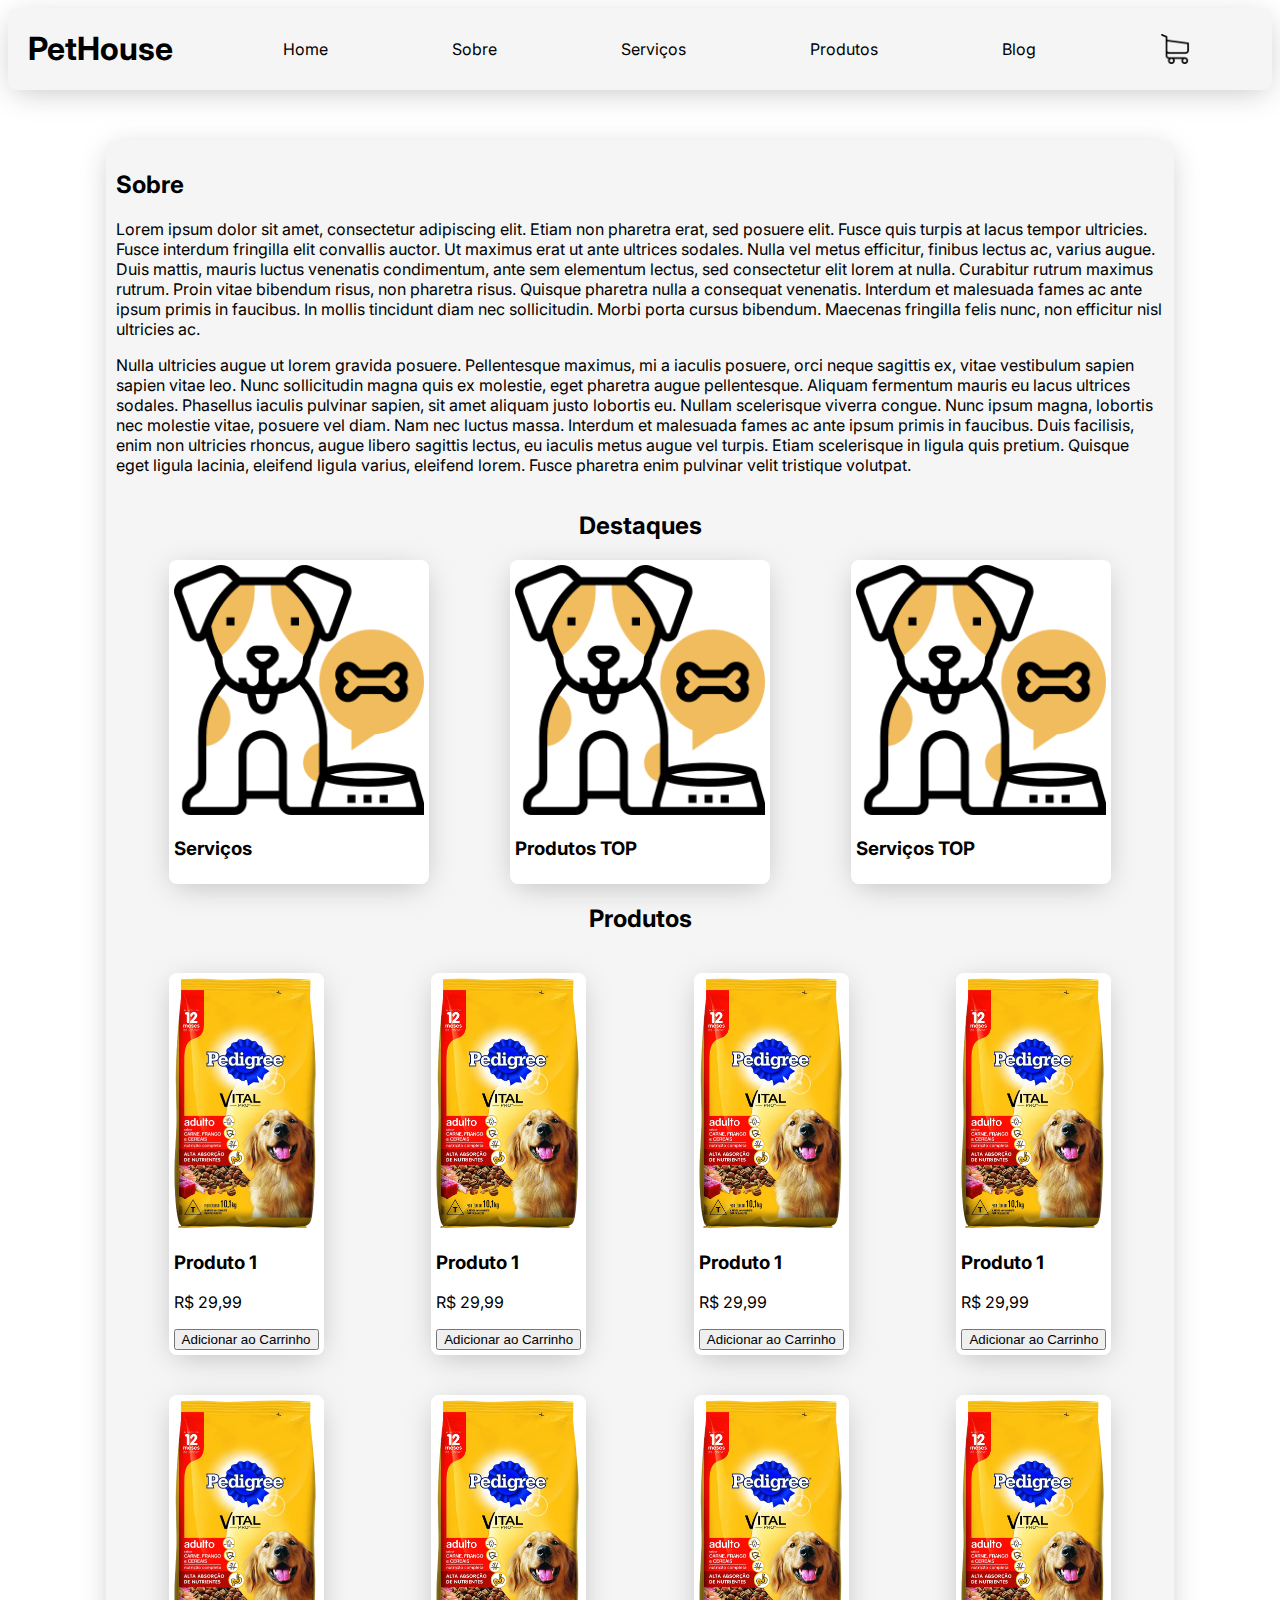
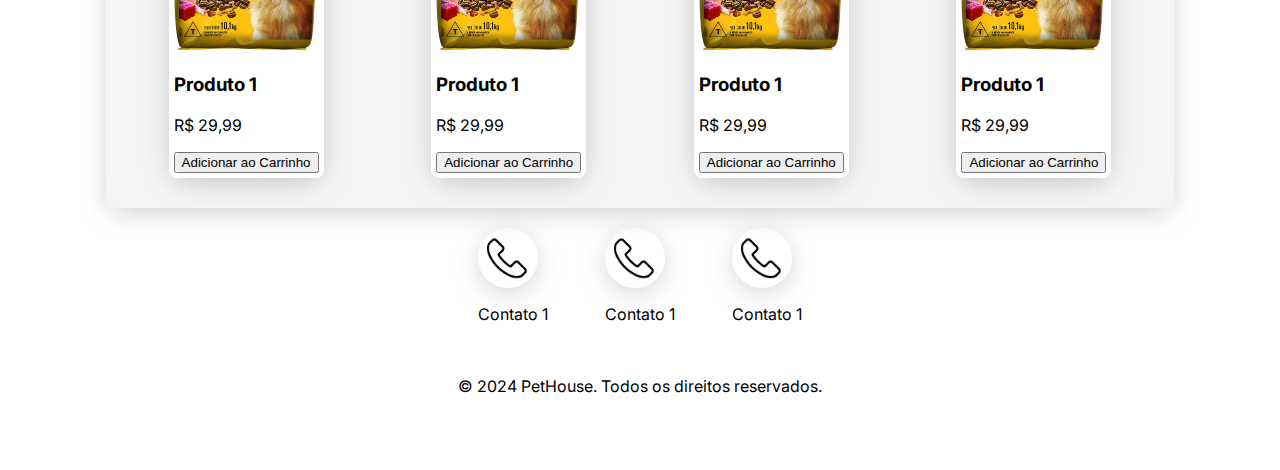
==== commit 804ded59: "feat: :hammer: add carinho de compras" ====
--- a/index.html
+++ b/index.html
@@ -1,7 +1,7 @@
 <!DOCTYPE html>
 <html lang="pt-br">
 <head>
-    <link rel="stylesheet" href="/CSS/index.css">
+    <link rel="stylesheet" href="index.css">
     <meta charset="UTF-8">
     <meta name="viewport" content="width=device-width, initial-scale=1.0">
     <title>Petshop</title>
@@ -26,9 +26,23 @@
                 <li>
                     <a href="/pages/blog.html">Blog</a>
                 </li>
+                <li>
+                    <a href="#" onclick="openCartPopup()"><img src="./img/carrinho-de-compras.png" alt="Carrinho"></a>
+                </li>
             </ul>
         </nav>
     </header>
+    <div id="cartPopup" class="cart-popup">
+        <span onclick="closeCartPopup()" class="close">&times;</span>
+        <div class="fundoPop">
+            <h2>Carrinho</h2>
+            <div id="cartContent"></div>
+            <div id="totalPrice"></div>
+        </div>
+    </div>
+    <div id="blurBackground" class="blur-background"></div>
+
+    <script src="./JS/index.js"></script>
     <main>
         <div class="subQuadrado">
             <section class="quadrado">
@@ -62,21 +76,25 @@
                         <img src="/img/Racao.png" alt="Racao">
                         <h3>Produto 1</h3>
                         <p>R$ 29,99</p>
+                        <button onclick="addToCart('Produto 1', 29.99)">Adicionar ao Carrinho</button>
                     </div>
                     <div class="prduto">
                         <img src="/img/Racao.png" alt="Racao">
                         <h3>Produto 1</h3>
                         <p>R$ 29,99</p>
+                        <button onclick="addToCart('Produto 1', 29.99)">Adicionar ao Carrinho</button>
                     </div>
                     <div class="prduto">
                         <img src="/img/Racao.png" alt="Racao">
                         <h3>Produto 1</h3>
                         <p>R$ 29,99</p>
+                        <button onclick="addToCart('Produto 1', 29.99)">Adicionar ao Carrinho</button>
                     </div>
                     <div class="prduto">
                         <img src="/img/Racao.png" alt="Racao">
                         <h3>Produto 1</h3>
                         <p>R$ 29,99</p>
+                        <button onclick="addToCart('Produto 1', 29.99)">Adicionar ao Carrinho</button>
                     </div>
                 </div>
                 <div class="secaoLocalProdutos">
@@ -84,21 +102,25 @@
                         <img src="/img/Racao.png" alt="Racao">
                         <h3>Produto 1</h3>
                         <p>R$ 29,99</p>
+                        <button onclick="addToCart('Produto 1', 29.99)">Adicionar ao Carrinho</button>
                     </div>
                     <div class="prduto">
                         <img src="/img/Racao.png" alt="Racao">
                         <h3>Produto 1</h3>
                         <p>R$ 29,99</p>
+                        <button onclick="addToCart('Produto 1', 29.99)">Adicionar ao Carrinho</button>
                     </div>
                     <div class="prduto">
                         <img src="/img/Racao.png" alt="Racao">
                         <h3>Produto 1</h3>
                         <p>R$ 29,99</p>
+                        <button onclick="addToCart('Produto 1', 29.99)">Adicionar ao Carrinho</button>
                     </div>
                     <div class="prduto">
                         <img src="/img/Racao.png" alt="Racao">
                         <h3>Produto 1</h3>
                         <p>R$ 29,99</p>
+                        <button onclick="addToCart('Produto 1', 29.99)">Adicionar ao Carrinho</button>
                     </div>
                 </div>
             </section>
--- a/index.css
+++ b/index.css
@@ -0,0 +1,189 @@
+@import url('https://fonts.googleapis.com/css2?family=Inter:wght@100..900&family=Poppins:ital,wght@0,100;0,200;0,300;0,400;0,500;0,600;0,700;0,800;0,900;1,100;1,200;1,300;1,400;1,500;1,600;1,700;1,800;1,900&display=swap');
+
+*{
+    scroll-behavior: smooth;
+}
+
+body {
+    background-image: url(/img/Fundo.jpg);
+    background-size: cover;
+    background-position: center;
+    background-attachment: fixed;
+    font-family: "Inter", sans-serif;
+}
+
+header {
+    display: grid;
+    grid-template-columns: 1fr 7fr;
+    background-color: whitesmoke;
+    border-radius: 8px;
+    padding: 0px 20px 0px 20px;
+    box-shadow: 0px 6px 31px -6px #00000040;
+}
+
+li img {
+    display: flex;
+    align-items: center;
+    justify-content: center;
+    height: 30px;
+}
+
+ul {
+    display: flex;
+    align-items: center;
+    justify-content: space-around;
+    line-height: 50px;
+    list-style: none;
+}
+
+a {
+    text-decoration: none;
+    color: black;
+}
+
+/* Estilo para o pop-up */
+.cart-popup {
+    display: none;
+    position: fixed;
+    top: 50%;
+    left: 50%;
+    height: 500px;
+    width: 500px;
+    transform: translate(-50%, -50%);
+    background-color: whitesmoke;
+    padding: 20px;
+    border-radius: 10px;
+    z-index: 1000; 
+    box-shadow: 0 0 10px rgba(0, 0, 0, 0.5); 
+}
+
+.fundoPop {
+    height: 95%;
+    display: flex;
+    flex-direction: column;
+    align-items: center;
+    justify-content: space-between;
+}
+
+/* Estilo para o fundo desfocado */
+.blur-background {
+    display: none;
+    position: fixed;
+    top: 0;
+    left: 0;
+    width: 100%;
+    height: 100%;
+    backdrop-filter: blur(5px);
+    z-index: 999;
+}
+
+
+.subQuadrado {
+    display: flex;
+    flex-direction: column;
+    align-items: center;
+    justify-content: center;
+    padding: 50px;
+}
+
+.quadrado {
+    padding: 10px;
+    width: 90%;
+    background-color: whitesmoke;
+    border-radius: 8px;
+    display: flex;
+    flex-direction: column;
+    align-items: center;
+    justify-content: center;
+    position: relative;
+    box-shadow: 0px 6px 31px -6px #00000040;
+}
+
+.secaoLocalDestaques {
+    display: flex;
+    align-items: center;
+    justify-content: space-between;
+    padding: 0px;
+    width: 90%;
+}
+
+.prduto {
+    border-radius: 8px;
+    background-color: white;
+    border: solid white 5px;
+    box-shadow: 0px 6px 31px -6px #00000040;
+}
+
+.prduto img {
+    max-height: 250px;
+}
+
+.secaoLocalProdutos {
+    border: solid transparent 20px;
+    display: flex;
+    align-items: center;
+    justify-content: space-between;
+    padding: 0px;
+    width: 90%;
+}
+
+.subLinks {
+    display: flex;
+    align-items: center;
+    justify-content: space-between;
+    border: solid transparent 20px; 
+}
+
+.link {
+    display: flex;
+    flex-direction: column;
+}
+
+.link img {
+    height: 50px;
+    width: 50px;
+    border: solid white 5px;
+    border-radius: 50%;
+    background-color: white;
+    box-shadow: 0px 6px 31px -6px #00000040;
+}
+
+::-webkit-scrollbar {
+    width: 0px;
+   }
+
+@media (max-width: 1120px) {
+    .prduto img {
+        max-height: 150px;
+    }
+}
+
+@media (max-width: 739px) {
+    .prduto img {
+        max-height: 100px;
+    }
+
+    .prduto h3{
+        font-size: 15px;
+    }
+
+    .body p {
+        font-size: 10px;
+    }
+}
+
+@media (max-width: 571px) {
+    header {
+        display: flex;
+        flex-direction: column;
+        align-items: center;
+        background-color: whitesmoke;
+        border-radius: 8px;
+        padding: 0px 20px 0px 20px;
+        box-shadow: 0px 6px 31px -6px #00000040;
+    }
+
+    nav {
+        width: 90%;
+    }
+}
